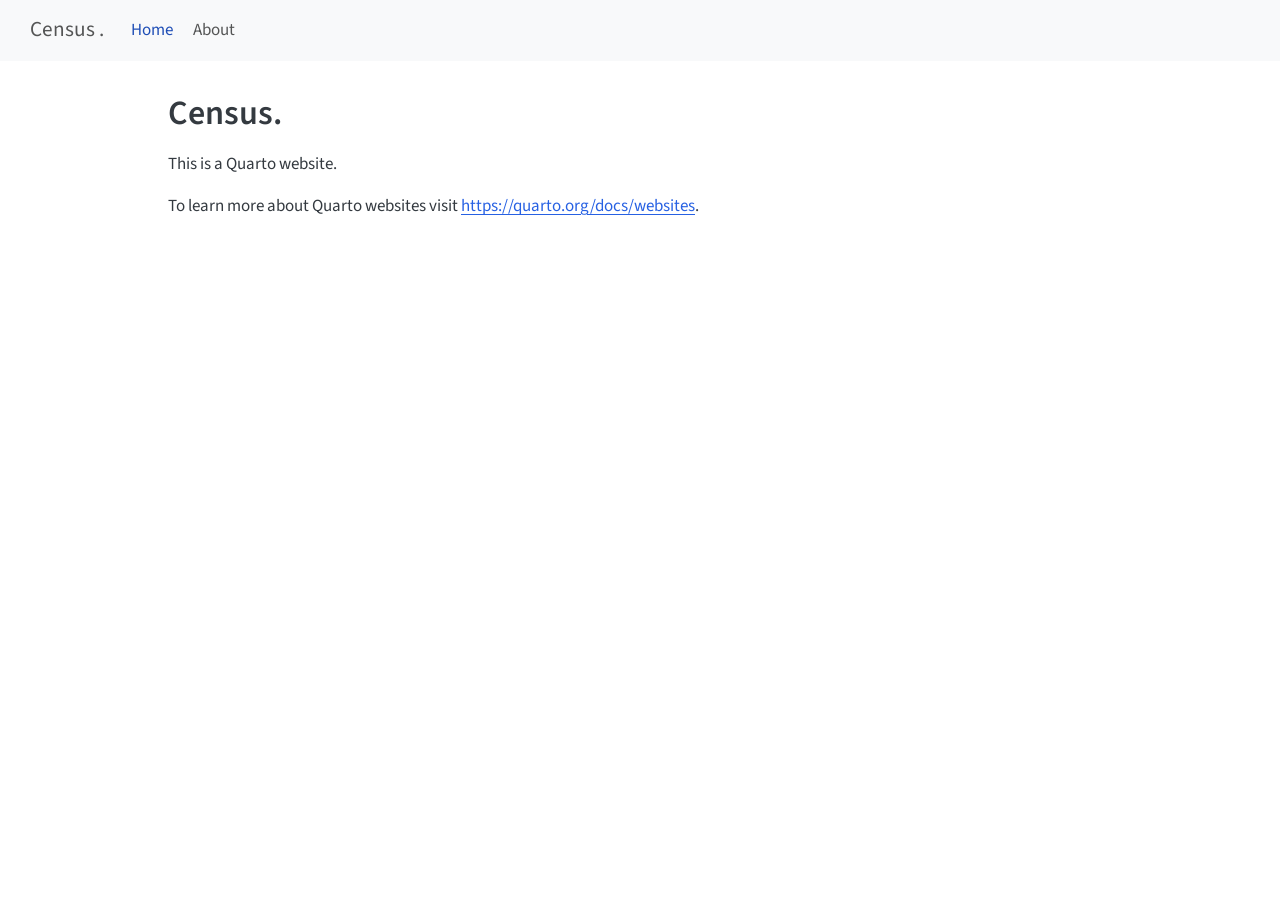
==== census/_site/index.html @ b45f9f32 "yes" ====
<!DOCTYPE html>
<html xmlns="http://www.w3.org/1999/xhtml" lang="en" xml:lang="en"><head>

<meta charset="utf-8">
<meta name="generator" content="quarto-1.10.19">

<meta name="viewport" content="width=device-width, initial-scale=1.0, user-scalable=yes">


<title>Census. – Census .</title>
<style>
/* Default styles provided by pandoc.
** See https://pandoc.org/MANUAL.html#variables-for-html for config info.
*/
span.smallcaps{font-variant: small-caps;}
div.columns{display: flex; gap: 1.5em;}
div.column{flex: auto;}
@media screen {
div.columns{gap: min(4vw, 1.5em);}
div.column{overflow-x: auto;}
}
div.hanging-indent{margin-left: 1.5em; text-indent: -1.5em;}
ul.task-list{list-style: none;}
ul.task-list li input[type="checkbox"] {
  width: 0.8em;
  margin: 0 0.8em 0.2em -1em; /* quarto-specific, see https://github.com/quarto-dev/quarto-cli/issues/4556 */ 
  vertical-align: middle;
}
</style>


<script src="site_libs/quarto-nav/quarto-nav.js"></script>
<script src="site_libs/quarto-nav/headroom.min.js"></script>
<script src="site_libs/clipboard/clipboard.min.js"></script>
<script src="site_libs/quarto-search/autocomplete.umd.js"></script>
<script src="site_libs/quarto-search/fuse.min.js"></script>
<script src="site_libs/quarto-search/quarto-search.js"></script>
<meta name="quarto:offset" content="./">
<script src="site_libs/quarto-html/quarto.js" type="module"></script>
<script src="site_libs/quarto-html/tabsets/tabsets.js" type="module"></script>
<script src="site_libs/quarto-html/popper.min.js"></script>
<script src="site_libs/quarto-html/tippy.umd.min.js"></script>
<script src="site_libs/quarto-html/anchor.min.js"></script>
<link href="site_libs/quarto-html/tippy.css" rel="stylesheet">
<link href="site_libs/quarto-html/quarto-syntax-highlighting-bf27225e3a48a9273f3daa8f8e829971.css" rel="stylesheet" id="quarto-text-highlighting-styles">
<script src="site_libs/bootstrap/bootstrap.min.js"></script>
<link href="site_libs/bootstrap/bootstrap-icons.css" rel="stylesheet">
<link href="site_libs/bootstrap/bootstrap-22ddd0bc8811bb05b22c9f1af5ad3da3.min.css" rel="stylesheet" append-hash="true" id="quarto-bootstrap" data-mode="light">
<script id="quarto-search-options" type="application/json">{
  "location": "navbar",
  "copy-button": false,
  "collapse-after": 3,
  "panel-placement": "end",
  "type": "overlay",
  "limit": 50,
  "keyboard-shortcut": [
    "f",
    "/",
    "s"
  ],
  "show-item-context": false,
  "language": {
    "search-no-results-text": "No results",
    "search-matching-documents-text": "matching documents",
    "search-copy-link-title": "Copy link to search",
    "search-hide-matches-text": "Hide additional matches",
    "search-more-match-text": "more match in this document",
    "search-more-matches-text": "more matches in this document",
    "search-clear-button-title": "Clear",
    "search-text-placeholder": "",
    "search-detached-cancel-button-title": "Cancel",
    "search-submit-button-title": "Submit",
    "search-label": "Search"
  }
}</script>


<link rel="stylesheet" href="styles.css">
</head>

<body class="nav-fixed quarto-light">

<div id="quarto-search-results"></div>
  <header id="quarto-header" class="headroom fixed-top">
    <nav class="navbar navbar-expand-lg " data-bs-theme="dark">
      <div class="navbar-container container-fluid">
      <div class="navbar-brand-container mx-auto">
    <a class="navbar-brand" href="./index.html">
    <span class="navbar-title">Census .</span>
    </a>
  </div>
            <div id="quarto-search" class="" title="Search"></div>
          <button class="navbar-toggler" type="button" data-bs-toggle="collapse" data-bs-target="#navbarCollapse" aria-controls="navbarCollapse" role="menu" aria-expanded="false" aria-label="Toggle navigation" onclick="if (window.quartoToggleHeadroom) { window.quartoToggleHeadroom(); }">
  <span class="navbar-toggler-icon"></span>
</button>
          <div class="collapse navbar-collapse" id="navbarCollapse">
            <ul class="navbar-nav navbar-nav-scroll me-auto">
  <li class="nav-item">
    <a class="nav-link active" href="./index.html" aria-current="page"> 
<span class="menu-text">Home</span></a>
  </li>  
  <li class="nav-item">
    <a class="nav-link" href="./about.html"> 
<span class="menu-text">About</span></a>
  </li>  
</ul>
          </div> <!-- /navcollapse -->
            <div class="quarto-navbar-tools">
</div>
      </div> <!-- /container-fluid -->
    </nav>
</header>
<!-- content -->
<div id="quarto-content" class="quarto-container page-columns page-rows-contents page-layout-article page-navbar">
<!-- sidebar -->
<!-- margin-sidebar -->
    <div id="quarto-margin-sidebar" class="sidebar margin-sidebar zindex-bottom">
        
    </div>
<!-- main -->
<main class="content" id="quarto-document-content">

<header id="title-block-header" class="quarto-title-block default">
<div class="quarto-title">
<h1 class="title">Census.</h1>
</div>



<div class="quarto-title-meta">

    
  
    
  </div>
  


</header>


<p>This is a Quarto website.</p>
<p>To learn more about Quarto websites visit <a href="https://quarto.org/docs/websites" class="uri">https://quarto.org/docs/websites</a>.</p>



</main> <!-- /main -->
<script id="quarto-html-after-body" type="application/javascript">
  window.document.addEventListener("DOMContentLoaded", function (event) {
    const icon = "";
    const anchorJS = new window.AnchorJS();
    anchorJS.options = {
      placement: 'right',
      icon: icon
    };
    anchorJS.add('.anchored');
    const isCodeAnnotation = (el) => {
      for (const clz of el.classList) {
        if (clz.startsWith('code-annotation-')) {                     
          return true;
        }
      }
      return false;
    }
    const onCopySuccess = function(e) {
      // button target
      const button = e.trigger;
      // don't keep focus
      button.blur();
      // flash "checked"
      button.classList.add('code-copy-button-checked');
      var currentTitle = button.getAttribute("title");
      button.setAttribute("title", "Copied!");
      let tooltip;
      if (window.bootstrap) {
        button.setAttribute("data-bs-toggle", "tooltip");
        button.setAttribute("data-bs-placement", "left");
        button.setAttribute("data-bs-title", "Copied!");
        tooltip = new bootstrap.Tooltip(button, 
          { trigger: "manual", 
            customClass: "code-copy-button-tooltip",
            offset: [0, -8]});
        tooltip.show();    
      }
      setTimeout(function() {
        if (tooltip) {
          tooltip.hide();
          button.removeAttribute("data-bs-title");
          button.removeAttribute("data-bs-toggle");
          button.removeAttribute("data-bs-placement");
        }
        button.setAttribute("title", currentTitle);
        button.classList.remove('code-copy-button-checked');
      }, 1000);
      // clear code selection
      e.clearSelection();
    }
    const getTextToCopy = function(trigger) {
      const outerScaffold = trigger.parentElement.cloneNode(true);
      const codeEl = outerScaffold.querySelector('code');
      for (const childEl of codeEl.children) {
        if (isCodeAnnotation(childEl)) {
          childEl.remove();
        }
      }
      return codeEl.innerText;
    }
    const clipboard = new window.ClipboardJS('.code-copy-button:not([data-in-quarto-modal])', {
      text: getTextToCopy
    });
    clipboard.on('success', onCopySuccess);
    if (window.document.getElementById('quarto-embedded-source-code-modal')) {
      const clipboardModal = new window.ClipboardJS('.code-copy-button[data-in-quarto-modal]', {
        text: getTextToCopy,
        container: window.document.getElementById('quarto-embedded-source-code-modal')
      });
      clipboardModal.on('success', onCopySuccess);
    }
      var localhostRegex = new RegExp(/^(?:http|https):\/\/localhost\:?[0-9]*\//);
      var mailtoRegex = new RegExp(/^mailto:/);
        var filterRegex = new RegExp("https:\/\/ichandler30-source\.github\.io\/census\/");
      var isInternal = (href) => {
          return filterRegex.test(href) || localhostRegex.test(href) || mailtoRegex.test(href);
      }
      // Inspect non-navigation links and adorn them if external
     var links = window.document.querySelectorAll('a[href]:not(.nav-link):not(.navbar-brand):not(.toc-action):not(.sidebar-link):not(.sidebar-item-toggle):not(.pagination-link):not(.no-external):not([aria-hidden]):not(.dropdown-item):not(.quarto-navigation-tool):not(.about-link)');
      for (var i=0; i<links.length; i++) {
        const link = links[i];
        if (!isInternal(link.href)) {
          // undo the damage that might have been done by quarto-nav.js in the case of
          // links that we want to consider external
          if (link.dataset.originalHref !== undefined) {
            link.href = link.dataset.originalHref;
          }
        }
      }
    function tippyHover(el, contentFn, onTriggerFn, onUntriggerFn) {
      const config = {
        allowHTML: true,
        maxWidth: 500,
        delay: 100,
        arrow: false,
        appendTo: function(el) {
            return el.parentElement;
        },
        interactive: true,
        interactiveBorder: 10,
        theme: 'quarto',
        placement: 'bottom-start',
      };
      if (contentFn) {
        config.content = contentFn;
      }
      if (onTriggerFn) {
        config.onTrigger = onTriggerFn;
      }
      if (onUntriggerFn) {
        config.onUntrigger = onUntriggerFn;
      }
      window.tippy(el, config); 
    }
    const noterefs = window.document.querySelectorAll('a[role="doc-noteref"]');
    for (var i=0; i<noterefs.length; i++) {
      const ref = noterefs[i];
      tippyHover(ref, function() {
        // use id or data attribute instead here
        let href = ref.getAttribute('data-footnote-href') || ref.getAttribute('href');
        try { href = new URL(href).hash; } catch {}
        const id = href.replace(/^#\/?/, "");
        const note = window.document.getElementById(id);
        if (note) {
          return note.innerHTML;
        } else {
          return "";
        }
      });
    }
    const xrefs = window.document.querySelectorAll('a.quarto-xref');
    const processXRef = (id, note) => {
      // Strip column container classes
      const stripColumnClz = (el) => {
        el.classList.remove("page-full", "page-columns");
        if (el.children) {
          for (const child of el.children) {
            stripColumnClz(child);
          }
        }
      }
      stripColumnClz(note)
      if (id === null || id.startsWith('sec-')) {
        // Special case sections, only their first couple elements
        const container = document.createElement("div");
        if (note.children && note.children.length > 2) {
          container.appendChild(note.children[0].cloneNode(true));
          for (let i = 1; i < note.children.length; i++) {
            const child = note.children[i];
            if (child.tagName === "P" && child.innerText === "") {
              continue;
            } else {
              container.appendChild(child.cloneNode(true));
              break;
            }
          }
          if (window.Quarto?.typesetMath) {
            window.Quarto.typesetMath(container);
          }
          return container.innerHTML
        } else {
          if (window.Quarto?.typesetMath) {
            window.Quarto.typesetMath(note);
          }
          return note.innerHTML;
        }
      } else {
        // Remove any anchor links if they are present
        const anchorLink = note.querySelector('a.anchorjs-link');
        if (anchorLink) {
          anchorLink.remove();
        }
        if (window.Quarto?.typesetMath) {
          window.Quarto.typesetMath(note);
        }
        if (note.classList.contains("callout")) {
          return note.outerHTML;
        } else {
          return note.innerHTML;
        }
      }
    }
    for (var i=0; i<xrefs.length; i++) {
      const xref = xrefs[i];
      tippyHover(xref, undefined, function(instance) {
        instance.disable();
        let url = xref.getAttribute('href');
        let hash = undefined; 
        if (url.startsWith('#')) {
          hash = url;
        } else {
          try { hash = new URL(url).hash; } catch {}
        }
        if (hash) {
          const id = hash.replace(/^#\/?/, "");
          const note = window.document.getElementById(id);
          if (note !== null) {
            try {
              const html = processXRef(id, note.cloneNode(true));
              instance.setContent(html);
            } finally {
              instance.enable();
              instance.show();
            }
          } else {
            // See if we can fetch this
            fetch(url.split('#')[0])
            .then(res => res.text())
            .then(html => {
              const parser = new DOMParser();
              const htmlDoc = parser.parseFromString(html, "text/html");
              const note = htmlDoc.getElementById(id);
              if (note !== null) {
                const html = processXRef(id, note);
                instance.setContent(html);
              } 
            }).finally(() => {
              instance.enable();
              instance.show();
            });
          }
        } else {
          // See if we can fetch a full url (with no hash to target)
          // This is a special case and we should probably do some content thinning / targeting
          fetch(url)
          .then(res => res.text())
          .then(html => {
            const parser = new DOMParser();
            const htmlDoc = parser.parseFromString(html, "text/html");
            const note = htmlDoc.querySelector('main.content');
            if (note !== null) {
              // This should only happen for chapter cross references
              // (since there is no id in the URL)
              // remove the first header
              if (note.children.length > 0 && note.children[0].tagName === "HEADER") {
                note.children[0].remove();
              }
              const html = processXRef(null, note);
              instance.setContent(html);
            } 
          }).finally(() => {
            instance.enable();
            instance.show();
          });
        }
      }, function(instance) {
      });
    }
        let selectedAnnoteEl;
        const selectorForAnnotation = ( cell, annotation) => {
          let cellAttr = 'data-code-cell="' + cell + '"';
          let lineAttr = 'data-code-annotation="' +  annotation + '"';
          const selector = 'span[' + cellAttr + '][' + lineAttr + ']';
          return selector;
        }
        const selectCodeLines = (annoteEl) => {
          const doc = window.document;
          const targetCell = annoteEl.getAttribute("data-target-cell");
          const targetAnnotation = annoteEl.getAttribute("data-target-annotation");
          const annoteSpan = window.document.querySelector(selectorForAnnotation(targetCell, targetAnnotation));
          const lines = annoteSpan.getAttribute("data-code-lines").split(",");
          const lineIds = lines.map((line) => {
            return targetCell + "-" + line;
          })
          let top = null;
          let height = null;
          let parent = null;
          if (lineIds.length > 0) {
              //compute the position of the single el (top and bottom and make a div)
              const el = window.document.getElementById(lineIds[0]);
              top = el.offsetTop;
              height = el.offsetHeight;
              parent = el.parentElement.parentElement;
            if (lineIds.length > 1) {
              const lastEl = window.document.getElementById(lineIds[lineIds.length - 1]);
              const bottom = lastEl.offsetTop + lastEl.offsetHeight;
              height = bottom - top;
            }
            if (top !== null && height !== null && parent !== null) {
              // cook up a div (if necessary) and position it 
              let div = window.document.getElementById("code-annotation-line-highlight");
              if (div === null) {
                div = window.document.createElement("div");
                div.setAttribute("id", "code-annotation-line-highlight");
                div.style.position = 'absolute';
                parent.appendChild(div);
              }
              div.style.top = top - 2 + "px";
              div.style.height = height + 4 + "px";
              div.style.left = 0;
              let gutterDiv = window.document.getElementById("code-annotation-line-highlight-gutter");
              if (gutterDiv === null) {
                gutterDiv = window.document.createElement("div");
                gutterDiv.setAttribute("id", "code-annotation-line-highlight-gutter");
                gutterDiv.style.position = 'absolute';
                const codeCell = window.document.getElementById(targetCell);
                const gutter = codeCell.querySelector('.code-annotation-gutter');
                gutter.appendChild(gutterDiv);
              }
              gutterDiv.style.top = top - 2 + "px";
              gutterDiv.style.height = height + 4 + "px";
            }
            selectedAnnoteEl = annoteEl;
          }
        };
        const unselectCodeLines = () => {
          const elementsIds = ["code-annotation-line-highlight", "code-annotation-line-highlight-gutter"];
          elementsIds.forEach((elId) => {
            const div = window.document.getElementById(elId);
            if (div) {
              div.remove();
            }
          });
          selectedAnnoteEl = undefined;
        };
          // Handle positioning of the toggle
      window.addEventListener(
        "resize",
        throttle(() => {
          elRect = undefined;
          if (selectedAnnoteEl) {
            selectCodeLines(selectedAnnoteEl);
          }
        }, 10)
      );
      function throttle(fn, ms) {
      let throttle = false;
      let timer;
        return (...args) => {
          if(!throttle) { // first call gets through
              fn.apply(this, args);
              throttle = true;
          } else { // all the others get throttled
              if(timer) clearTimeout(timer); // cancel #2
              timer = setTimeout(() => {
                fn.apply(this, args);
                timer = throttle = false;
              }, ms);
          }
        };
      }
        // Attach click handler to the DT
        const annoteDls = window.document.querySelectorAll('dt[data-target-cell]');
        for (const annoteDlNode of annoteDls) {
          annoteDlNode.addEventListener('click', (event) => {
            const clickedEl = event.target;
            if (clickedEl !== selectedAnnoteEl) {
              unselectCodeLines();
              const activeEl = window.document.querySelector('dt[data-target-cell].code-annotation-active');
              if (activeEl) {
                activeEl.classList.remove('code-annotation-active');
              }
              selectCodeLines(clickedEl);
              clickedEl.classList.add('code-annotation-active');
            } else {
              // Unselect the line
              unselectCodeLines();
              clickedEl.classList.remove('code-annotation-active');
            }
          });
        }
    const findCites = (el) => {
      const parentEl = el.parentElement;
      if (parentEl) {
        const cites = parentEl.dataset.cites;
        if (cites) {
          return {
            el,
            cites: cites.split(' ')
          };
        } else {
          return findCites(el.parentElement)
        }
      } else {
        return undefined;
      }
    };
    var bibliorefs = window.document.querySelectorAll('a[role="doc-biblioref"]');
    for (var i=0; i<bibliorefs.length; i++) {
      const ref = bibliorefs[i];
      const citeInfo = findCites(ref);
      if (citeInfo) {
        tippyHover(citeInfo.el, function() {
          var popup = window.document.createElement('div');
          citeInfo.cites.forEach(function(cite) {
            var citeDiv = window.document.createElement('div');
            citeDiv.classList.add('hanging-indent');
            citeDiv.classList.add('csl-entry');
            var biblioDiv = window.document.getElementById('ref-' + cite);
            if (biblioDiv) {
              citeDiv.innerHTML = biblioDiv.innerHTML;
            }
            popup.appendChild(citeDiv);
          });
          return popup.innerHTML;
        });
      }
    }
  });
  </script>
</div> <!-- /content -->




</body></html>
---- census/_site/site_libs/quarto-html/tippy.css ----
.tippy-box[data-animation=fade][data-state=hidden]{opacity:0}[data-tippy-root]{max-width:calc(100vw - 10px)}.tippy-box{position:relative;background-color:#333;color:#fff;border-radius:4px;font-size:14px;line-height:1.4;white-space:normal;outline:0;transition-property:transform,visibility,opacity}.tippy-box[data-placement^=top]>.tippy-arrow{bottom:0}.tippy-box[data-placement^=top]>.tippy-arrow:before{bottom:-7px;left:0;border-width:8px 8px 0;border-top-color:initial;transform-origin:center top}.tippy-box[data-placement^=bottom]>.tippy-arrow{top:0}.tippy-box[data-placement^=bottom]>.tippy-arrow:before{top:-7px;left:0;border-width:0 8px 8px;border-bottom-color:initial;transform-origin:center bottom}.tippy-box[data-placement^=left]>.tippy-arrow{right:0}.tippy-box[data-placement^=left]>.tippy-arrow:before{border-width:8px 0 8px 8px;border-left-color:initial;right:-7px;transform-origin:center left}.tippy-box[data-placement^=right]>.tippy-arrow{left:0}.tippy-box[data-placement^=right]>.tippy-arrow:before{left:-7px;border-width:8px 8px 8px 0;border-right-color:initial;transform-origin:center right}.tippy-box[data-inertia][data-state=visible]{transition-timing-function:cubic-bezier(.54,1.5,.38,1.11)}.tippy-arrow{width:16px;height:16px;color:#333}.tippy-arrow:before{content:"";position:absolute;border-color:transparent;border-style:solid}.tippy-content{position:relative;padding:5px 9px;z-index:1}
---- census/_site/site_libs/quarto-html/quarto-syntax-highlighting-bf27225e3a48a9273f3daa8f8e829971.css ----
/* quarto syntax highlight colors */
:root {
  --quarto-hl-ot-color: #003B4F;
  --quarto-hl-at-color: #657422;
  --quarto-hl-ss-color: #20794D;
  --quarto-hl-an-color: #5E5E5E;
  --quarto-hl-fu-color: #4758AB;
  --quarto-hl-st-color: #20794D;
  --quarto-hl-cf-color: #003B4F;
  --quarto-hl-op-color: #5E5E5E;
  --quarto-hl-er-color: #AD0000;
  --quarto-hl-bn-color: #AD0000;
  --quarto-hl-al-color: #AD0000;
  --quarto-hl-va-color: #111111;
  --quarto-hl-bu-color: inherit;
  --quarto-hl-ex-color: inherit;
  --quarto-hl-pp-color: #AD0000;
  --quarto-hl-in-color: #5E5E5E;
  --quarto-hl-vs-color: #20794D;
  --quarto-hl-wa-color: #5E5E5E;
  --quarto-hl-do-color: #5E5E5E;
  --quarto-hl-im-color: #00769E;
  --quarto-hl-ch-color: #20794D;
  --quarto-hl-dt-color: #AD0000;
  --quarto-hl-fl-color: #AD0000;
  --quarto-hl-co-color: #5E5E5E;
  --quarto-hl-cv-color: #5E5E5E;
  --quarto-hl-cn-color: #8f5902;
  --quarto-hl-sc-color: #5E5E5E;
  --quarto-hl-dv-color: #AD0000;
  --quarto-hl-kw-color: #003B4F;
}

/* other quarto variables */
:root {
  --quarto-font-monospace: SFMono-Regular, Menlo, Monaco, Consolas, "Liberation Mono", "Courier New", monospace;
}

/* syntax highlight based on Pandoc's rules */
pre > code.sourceCode > span {
  color: #003B4F;
}

code.sourceCode > span {
  color: #003B4F;
}

div.sourceCode,
div.sourceCode pre.sourceCode {
  color: #003B4F;
}

/* Normal */
code span {
  color: #003B4F;
}

/* Alert */
code span.al {
  color: #AD0000;
  font-style: inherit;
}

/* Annotation */
code span.an {
  color: #5E5E5E;
  font-style: inherit;
}

/* Attribute */
code span.at {
  color: #657422;
  font-style: inherit;
}

/* BaseN */
code span.bn {
  color: #AD0000;
  font-style: inherit;
}

/* BuiltIn */
code span.bu {
  font-style: inherit;
}

/* ControlFlow */
code span.cf {
  color: #003B4F;
  font-weight: bold;
  font-style: inherit;
}

/* Char */
code span.ch {
  color: #20794D;
  font-style: inherit;
}

/* Constant */
code span.cn {
  color: #8f5902;
  font-style: inherit;
}

/* Comment */
code span.co {
  color: #5E5E5E;
  font-style: inherit;
}

/* CommentVar */
code span.cv {
  color: #5E5E5E;
  font-style: italic;
}

/* Documentation */
code span.do {
  color: #5E5E5E;
  font-style: italic;
}

/* DataType */
code span.dt {
  color: #AD0000;
  font-style: inherit;
}

/* DecVal */
code span.dv {
  color: #AD0000;
  font-style: inherit;
}

/* Error */
code span.er {
  color: #AD0000;
  font-style: inherit;
}

/* Extension */
code span.ex {
  font-style: inherit;
}

/* Float */
code span.fl {
  color: #AD0000;
  font-style: inherit;
}

/* Function */
code span.fu {
  color: #4758AB;
  font-style: inherit;
}

/* Import */
code span.im {
  color: #00769E;
  font-style: inherit;
}

/* Information */
code span.in {
  color: #5E5E5E;
  font-style: inherit;
}

/* Keyword */
code span.kw {
  color: #003B4F;
  font-weight: bold;
  font-style: inherit;
}

/* Operator */
code span.op {
  color: #5E5E5E;
  font-style: inherit;
}

/* Other */
code span.ot {
  color: #003B4F;
  font-style: inherit;
}

/* Preprocessor */
code span.pp {
  color: #AD0000;
  font-style: inherit;
}

/* SpecialChar */
code span.sc {
  color: #5E5E5E;
  font-style: inherit;
}

/* SpecialString */
code span.ss {
  color: #20794D;
  font-style: inherit;
}

/* String */
code span.st {
  color: #20794D;
  font-style: inherit;
}

/* Variable */
code span.va {
  color: #111111;
  font-style: inherit;
}

/* VerbatimString */
code span.vs {
  color: #20794D;
  font-style: inherit;
}

/* Warning */
code span.wa {
  color: #5E5E5E;
  font-style: italic;
}

.prevent-inlining {
  content: "</";
}

/*# sourceMappingURL=8be38f48d34c45af72792cbd699585e7.css.map */
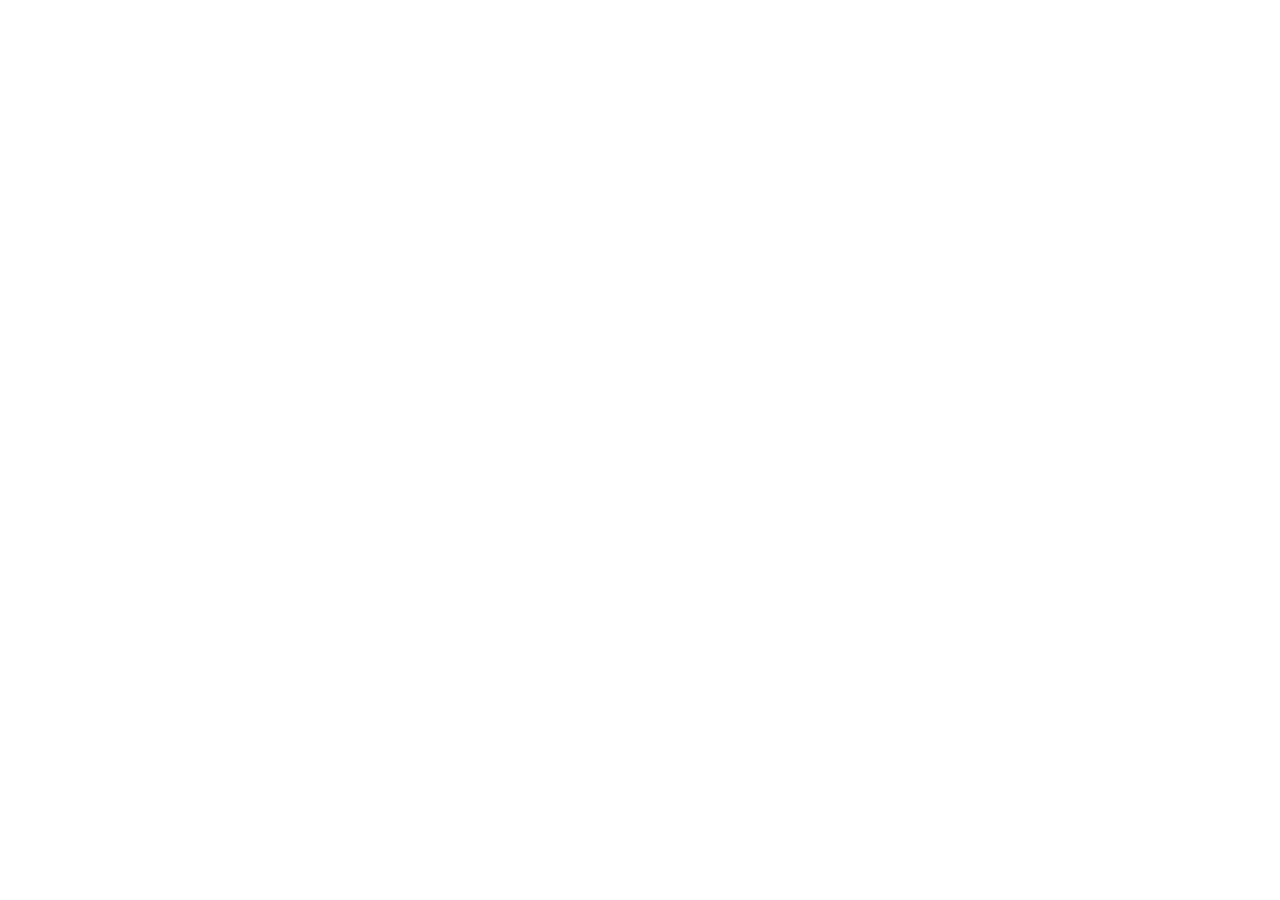
==== commit 6b0cb532: "yes" ====
--- a/census/_site/index.html
+++ b/census/_site/index.html
@@ -7,7 +7,7 @@
 <meta name="viewport" content="width=device-width, initial-scale=1.0, user-scalable=yes">
 
 
-<title>Census. – Census .</title>
+<title>index</title>
 <style>
 /* Default styles provided by pandoc.
 ** See https://pandoc.org/MANUAL.html#variables-for-html for config info.
@@ -30,7 +30,6 @@
 
 
 <script src="site_libs/quarto-nav/quarto-nav.js"></script>
-<script src="site_libs/quarto-nav/headroom.min.js"></script>
 <script src="site_libs/clipboard/clipboard.min.js"></script>
 <script src="site_libs/quarto-search/autocomplete.umd.js"></script>
 <script src="site_libs/quarto-search/fuse.min.js"></script>
@@ -47,11 +46,11 @@
 <link href="site_libs/bootstrap/bootstrap-icons.css" rel="stylesheet">
 <link href="site_libs/bootstrap/bootstrap-22ddd0bc8811bb05b22c9f1af5ad3da3.min.css" rel="stylesheet" append-hash="true" id="quarto-bootstrap" data-mode="light">
 <script id="quarto-search-options" type="application/json">{
-  "location": "navbar",
+  "location": "sidebar",
   "copy-button": false,
   "collapse-after": 3,
-  "panel-placement": "end",
-  "type": "overlay",
+  "panel-placement": "start",
+  "type": "textbox",
   "limit": 50,
   "keyboard-shortcut": [
     "f",
@@ -78,69 +77,22 @@
 <link rel="stylesheet" href="styles.css">
 </head>
 
-<body class="nav-fixed quarto-light">
+<body class="quarto-light">
 
 <div id="quarto-search-results"></div>
-  <header id="quarto-header" class="headroom fixed-top">
-    <nav class="navbar navbar-expand-lg " data-bs-theme="dark">
-      <div class="navbar-container container-fluid">
-      <div class="navbar-brand-container mx-auto">
-    <a class="navbar-brand" href="./index.html">
-    <span class="navbar-title">Census .</span>
-    </a>
-  </div>
-            <div id="quarto-search" class="" title="Search"></div>
-          <button class="navbar-toggler" type="button" data-bs-toggle="collapse" data-bs-target="#navbarCollapse" aria-controls="navbarCollapse" role="menu" aria-expanded="false" aria-label="Toggle navigation" onclick="if (window.quartoToggleHeadroom) { window.quartoToggleHeadroom(); }">
-  <span class="navbar-toggler-icon"></span>
-</button>
-          <div class="collapse navbar-collapse" id="navbarCollapse">
-            <ul class="navbar-nav navbar-nav-scroll me-auto">
-  <li class="nav-item">
-    <a class="nav-link active" href="./index.html" aria-current="page"> 
-<span class="menu-text">Home</span></a>
-  </li>  
-  <li class="nav-item">
-    <a class="nav-link" href="./about.html"> 
-<span class="menu-text">About</span></a>
-  </li>  
-</ul>
-          </div> <!-- /navcollapse -->
-            <div class="quarto-navbar-tools">
-</div>
-      </div> <!-- /container-fluid -->
-    </nav>
-</header>
 <!-- content -->
-<div id="quarto-content" class="quarto-container page-columns page-rows-contents page-layout-article page-navbar">
+<div id="quarto-content" class="quarto-container page-columns page-rows-contents page-layout-article">
 <!-- sidebar -->
 <!-- margin-sidebar -->
     <div id="quarto-margin-sidebar" class="sidebar margin-sidebar zindex-bottom">
         
     </div>
 <!-- main -->
-<main class="content" id="quarto-document-content">
-
-<header id="title-block-header" class="quarto-title-block default">
-<div class="quarto-title">
-<h1 class="title">Census.</h1>
-</div>
-
-
-
-<div class="quarto-title-meta">
-
-    
-  
-    
-  </div>
-  
-
-
-</header>
-
-
-<p>This is a Quarto website.</p>
-<p>To learn more about Quarto websites visit <a href="https://quarto.org/docs/websites" class="uri">https://quarto.org/docs/websites</a>.</p>
+<main class="content" id="quarto-document-content"><header id="title-block-header" class="quarto-title-block"></header>
+
+
+
+
 
 
 
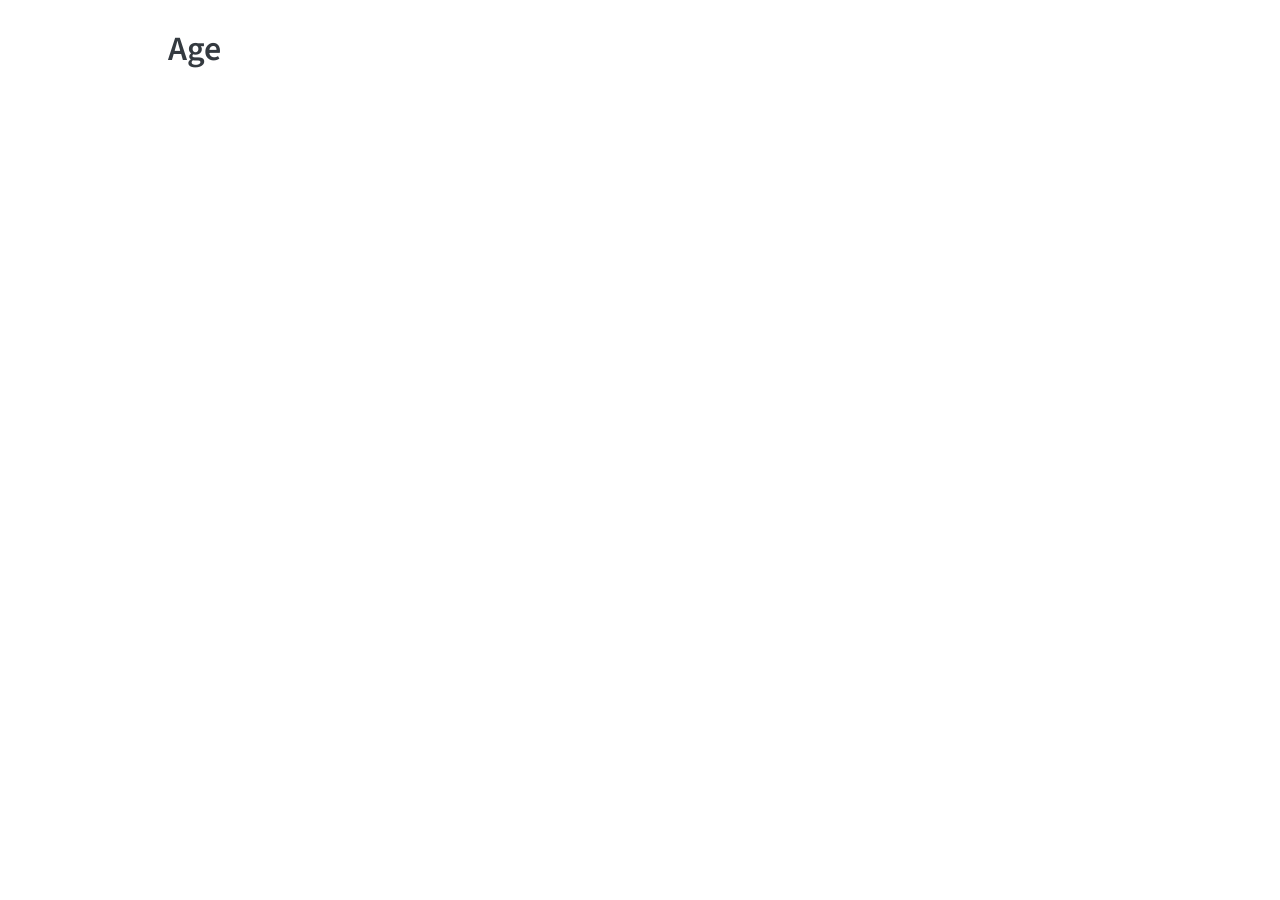
==== commit 96bf7b92: "yes" ====
--- a/census/_site/index.html
+++ b/census/_site/index.html
@@ -7,7 +7,7 @@
 <meta name="viewport" content="width=device-width, initial-scale=1.0, user-scalable=yes">
 
 
-<title>index</title>
+<title>Age</title>
 <style>
 /* Default styles provided by pandoc.
 ** See https://pandoc.org/MANUAL.html#variables-for-html for config info.
@@ -88,9 +88,25 @@
         
     </div>
 <!-- main -->
-<main class="content" id="quarto-document-content"><header id="title-block-header" class="quarto-title-block"></header>
-
-
+<main class="content" id="quarto-document-content">
+
+<header id="title-block-header" class="quarto-title-block default">
+<div class="quarto-title">
+<h1 class="title">Age</h1>
+</div>
+
+
+
+<div class="quarto-title-meta">
+
+    
+  
+    
+  </div>
+  
+
+
+</header>
 
 
 
